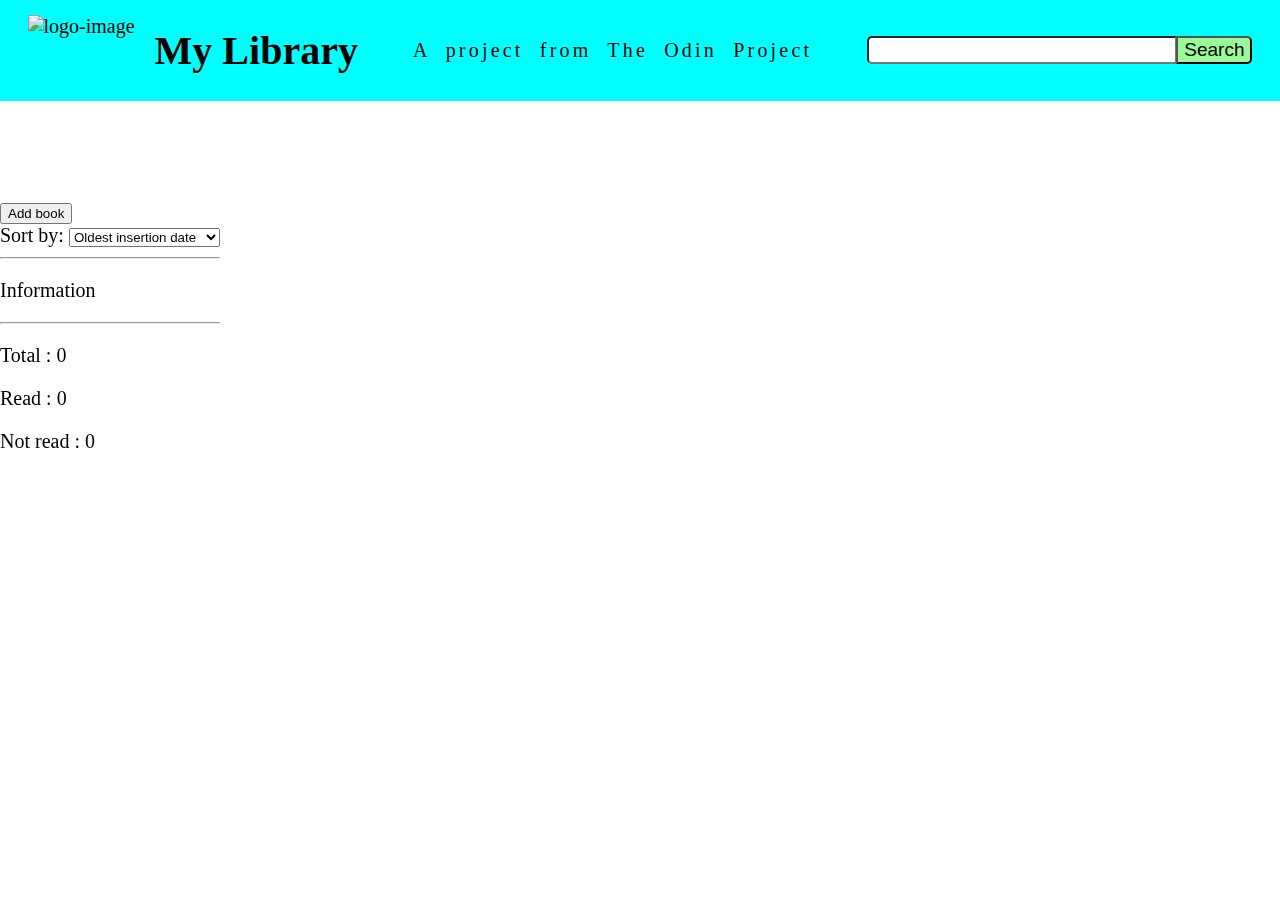
==== index.html @ d3e201e7 "Header done" ====
<!DOCTYPE html>
<html lang="en">
<head>
    <meta charset="UTF-8">
    <meta http-equiv="X-UA-Compatible" content="IE=edge">
    <meta name="viewport" content="width=device-width, initial-scale=1.0">
    <link rel="stylesheet" href="./styles.css">
    <title>My library</title>
</head>
<body>

    <header id="header">
        <div class="logo">
            <img src="./library_image.png" alt="logo-image" class="logo-image">
            <h1 class="logo-title">My Library</h1>
        </div>
        <p class="header-text">A project from The Odin Project</p>
        <div class="search-section">
            <input type="text" class="search-bar">
            <button class="search-button">Search</button>
        </div>
    </header>



    <div class="tools-section">
        <button class="add-button">Add book</button>
        <div class="sort-section">
            <label for="sort">Sort by:</label>
            <select name="sort" id="sort">
                <option value="Oldest insertion date">Oldest insertion date</option>
                <option value="Newest insertion date">Newest insertion date</option>
            </select>
        </div>
        <hr>
        <div class="information-section">
            <p class="info-text">Information</p>
            <hr>
            <div class="info">
                <p id="total">Total : <span>0</span></p>
                <p id="read">Read : <span>0</span></p>
                <p id="not-read">Not read : <span>0</span></p>
            </div>
        </div>
    </div>

    <div class="books-section">

    </div>
</body>
</html>
---- styles.css ----
/* *{
    margin: 0;
    padding: 0;
    box-sizing: border-box;
} */

body{
    background-color: white;
    color: black;
    font-size: 20px;
}

/* --------------------- */
/* ------ HEADER --------*/
/* --------------------- */

header{
    position: fixed;
    top: 0;
    left: 0;
    width: 100%;
    display: flex;
    justify-content: space-around;
    align-items: center;
    background-color: cyan;
}

.logo{
    display: flex;
    justify-content: center;
    align-items: center;
}

.logo-image{
    height: 70px;
    margin-right: 20px;
}

.header-text{
    word-spacing: 0.5rem;
    letter-spacing: 0.2rem;
}


.search-bar{
    font-size: 16px;
    padding: 3px;
    width: 300px;
    border-top-left-radius: 5px;
    border-bottom-left-radius: 5px;
    outline: none;
}

.search-button{
    font-size: 19px;
    margin-left: -6px;
    border-top-right-radius: 5px;
    border-bottom-right-radius: 5px;
    cursor: pointer;
    background-color:palegreen;
    vertical-align:bottom;
    transition: 0.1s;
}

.search-button:hover{
    background-color: rgb(18, 212, 18);
    transform: scale(1.02);
}

/* ---------------------------- */
/* ------ TOOLS SECTION --------*/
/* ---------------------------- */

.tools-section{
    position: fixed;
    top: 200px;
    left: 0;
}
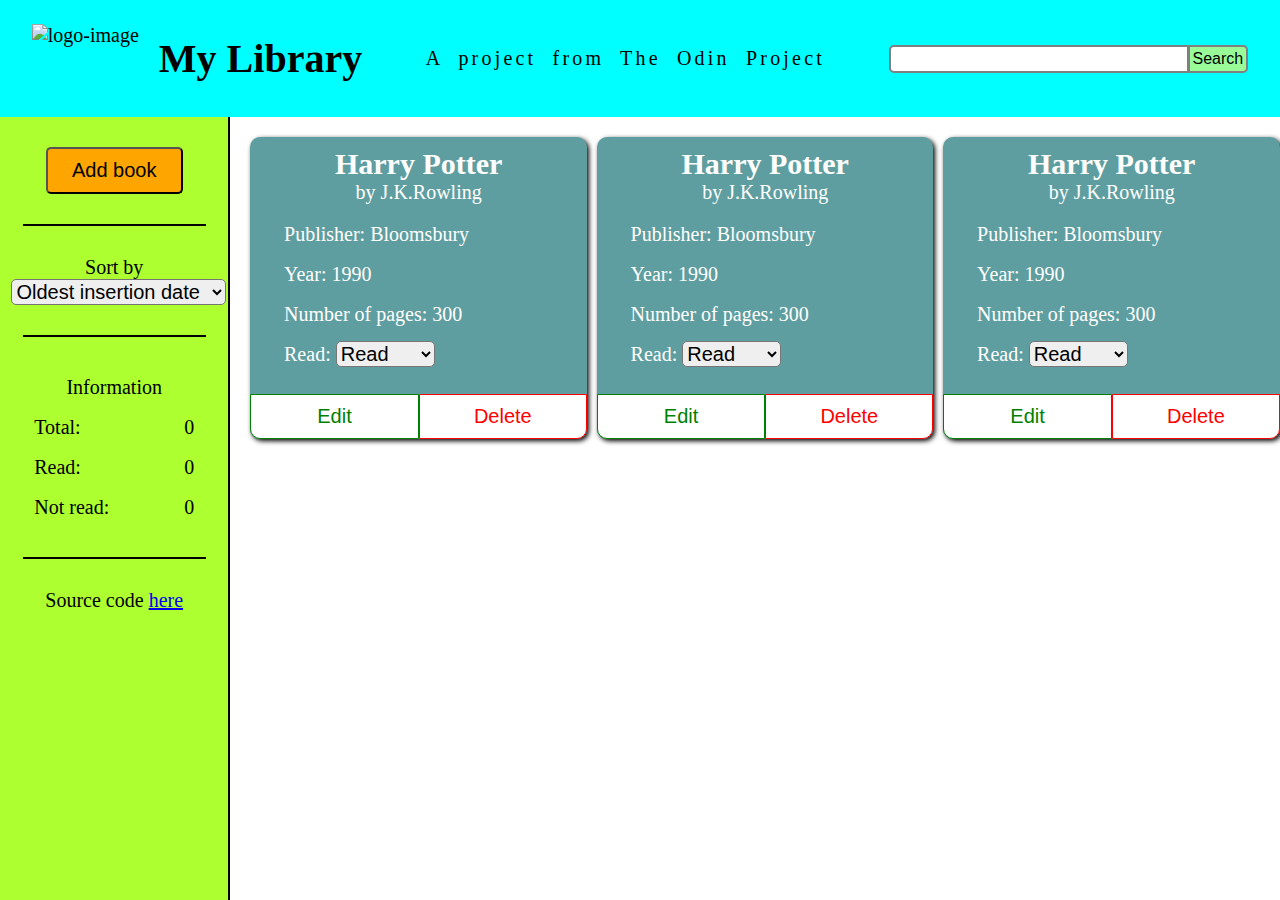
==== commit f671f446: "Start modify books section" ====
--- a/index.html
+++ b/index.html
@@ -25,27 +25,106 @@
 
     <div class="tools-section">
         <button class="add-button">Add book</button>
+        <hr>
         <div class="sort-section">
-            <label for="sort">Sort by:</label>
-            <select name="sort" id="sort">
+            <label for="sort">Sort by</label>
+            <select name="sort" id="sort" class="sort-dropdown">
                 <option value="Oldest insertion date">Oldest insertion date</option>
                 <option value="Newest insertion date">Newest insertion date</option>
             </select>
         </div>
         <hr>
         <div class="information-section">
-            <p class="info-text">Information</p>
-            <hr>
-            <div class="info">
-                <p id="total">Total : <span>0</span></p>
-                <p id="read">Read : <span>0</span></p>
-                <p id="not-read">Not read : <span>0</span></p>
+            <p class="info-header">Information</p>
+            <div class="info-body">
+                <div class="info">
+                    <p class="title">Total: </p>
+                    <p class="number">0</p>
+                </div>
+                <div class="info">
+                    <p class="title">Read: </p>
+                    <p class="number">0</p>
+                </div>
+                <div class="info">
+                    <p class="title">Not read: </p>
+                    <p class="number">0</p>
+                </div>
+            </div>
+        </div>
+        <hr>
+        <p class="source">Source code <a href="#">here</a></p>
+    </div>
+
+    <div class="books-section">
+        <div class="book-card read">
+            <div class="title-author">
+                <h2 class="title">Harry Potter</h2>
+                <p class="author">by J.K.Rowling</p>
+            </div>
+            <div class="info-text">
+                <p>Publisher: Bloomsbury</p>
+                <p>Year: 1990</p>
+                <p>Number of pages: 300</p>
+                <div class="read-dropdown">
+                    <label for="read">Read: </label>
+                    <select name="read" id="read">
+                        <option value="Read">Read</option>
+                        <option value="Not-read">Not read</option>
+                        <option value="Reading">Reading</option>
+                    </select>
+                </div>
+            </div>
+            <div class="buttons">
+                <button class="edit button">Edit</button>
+                <button class="delete button">Delete</button>
+            </div>
+        </div>
+        <div class="book-card read">
+            <div class="title-author">
+                <h2 class="title">Harry Potter</h2>
+                <p class="author">by J.K.Rowling</p>
+            </div>
+            <div class="info-text">
+                <p>Publisher: Bloomsbury</p>
+                <p>Year: 1990</p>
+                <p>Number of pages: 300</p>
+                <div class="read-dropdown">
+                    <label for="read">Read: </label>
+                    <select name="read" id="read">
+                        <option value="Read">Read</option>
+                        <option value="Not-read">Not read</option>
+                        <option value="Reading">Reading</option>
+                    </select>
+                </div>
+            </div>
+            <div class="buttons">
+                <button class="edit button">Edit</button>
+                <button class="delete button">Delete</button>
+            </div>
+        </div>
+        <div class="book-card read">
+            <div class="title-author">
+                <h2 class="title">Harry Potter</h2>
+                <p class="author">by J.K.Rowling</p>
+            </div>
+            <div class="info-text">
+                <p>Publisher: Bloomsbury</p>
+                <p>Year: 1990</p>
+                <p>Number of pages: 300</p>
+                <div class="read-dropdown">
+                    <label for="read">Read: </label>
+                    <select name="read" id="read">
+                        <option value="Read">Read</option>
+                        <option value="Not-read">Not read</option>
+                        <option value="Reading">Reading</option>
+                    </select>
+                </div>
+            </div>
+            <div class="buttons">
+                <button class="edit button">Edit</button>
+                <button class="delete button">Delete</button>
             </div>
         </div>
     </div>
-
-    <div class="books-section">
-
-    </div>
 </body>
 </html>--- a/styles.css
+++ b/styles.css
@@ -1,13 +1,19 @@
-/* *{
+*{
     margin: 0;
     padding: 0;
     box-sizing: border-box;
-} */
+}
 
 body{
     background-color: white;
     color: black;
     font-size: 20px;
+}
+
+hr{
+    width: 80%;
+    border: 0.5px solid black;
+    margin: 0 auto;
 }
 
 /* --------------------- */
@@ -23,6 +29,7 @@
     justify-content: space-around;
     align-items: center;
     background-color: cyan;
+    height: 13vh;
 }
 
 .logo{
@@ -48,17 +55,20 @@
     width: 300px;
     border-top-left-radius: 5px;
     border-bottom-left-radius: 5px;
+    border: 2px solid gray;
     outline: none;
 }
 
 .search-button{
-    font-size: 19px;
+    font-size: 16px;
     margin-left: -6px;
     border-top-right-radius: 5px;
     border-bottom-right-radius: 5px;
+    border: 2px solid gray;
     cursor: pointer;
     background-color:palegreen;
     vertical-align:bottom;
+    padding: 3px;
     transition: 0.1s;
 }
 
@@ -73,6 +83,156 @@
 
 .tools-section{
     position: fixed;
-    top: 200px;
+    top: 13vh;
     left: 0;
+    background-color: greenyellow;
+    height: 100vh;
+    width: 18%;
+    border-right: 2px solid black;
+    text-align: center;
+}
+
+.sort-section{
+    margin: 30px auto;
+    text-align: center;
+    height: max-content;
+    width: 90%;
+}
+
+.sort-dropdown{
+    font-size: 20px;
+    border-radius: 5px;
+    cursor: pointer;
+}
+
+.add-button{
+    font-size: 20px;
+    /* color: rgb(17, 126, 126); */
+    width: 60%;
+    margin: 30px auto;
+    padding: 10px 0;
+    background-color: orange;
+    border-radius: 5px;
+    cursor: pointer;
+    transition: 0.2s;
+}
+
+.add-button:hover{
+    transform: scale(1.1);
+}
+
+.add-button:active{
+    background-color: rgb(202, 126, 12);
+}
+
+
+.information-section{
+    margin: 30px 0;
+    line-height: 2;
+}
+
+.info{
+    width: 70%;
+    margin: 0 auto;
+    display: flex;
+    justify-content: space-between;
+}
+
+.source{
+    margin-top: 30px;
+}
+
+/* --------------------------------- */
+/* ------ BOOKS CARD SECTION --------*/
+/* --------------------------------- */
+
+.book-card{
+    color:white;
+    max-width: 370px;
+    min-height: max-content;
+    border-radius: 10px;
+    box-shadow: 2px 2px 5px black;
+    display: flex;
+    flex-direction: column;
+    justify-content: space-between;
+    font-size: 20px;
+}
+
+.title-author{
+    text-align: center;
+    border-top-left-radius: 10px;
+    border-top-right-radius: 10px;
+    padding-top: 10px;
+    padding-bottom: 10px;
+}
+
+
+.info-text{
+    text-align: left;
+    margin-left: 10%;
+    line-height: 2;
+    padding-bottom: 20px;
+}
+
+select{
+    font-size: 20px;
+    border-radius: 5px;
+    outline: none;
+    cursor: pointer;
+}
+
+.buttons{
+    display: grid;
+    grid-template-columns: 1fr 1fr;
+}
+
+.button{
+    background-color: white;
+    font-size: 20px;
+    cursor: pointer;
+    padding-top: 10px;
+    padding-bottom: 10px;
+}
+
+button:hover{
+    background-color: rgb(239, 239, 239);
+}
+
+.edit{
+    border-bottom-left-radius: 10px;
+    color: green;
+    border: 1px solid green;
+}
+
+.delete{
+    border-bottom-right-radius: 10px;
+    color: red;
+    border: 1px solid red;
+}
+
+.read{
+    background-color: cadetblue;
+}
+
+.reading{
+    background-color: darkgreen;
+}
+
+.not-read{
+    background-color: gray;
+}
+
+/* ---------------------------- */
+/* ------ BOOKS SECTION --------*/
+/* ---------------------------- */
+
+.books-section{
+    /* background-color: green; */
+    margin-top: 13vh;
+    margin-left: 18%;
+    padding-top: 20px;
+    padding-left: 20px;
+    display: grid;
+    grid-template-columns: 1fr 1fr 1fr;
+    column-gap: 10px;
 }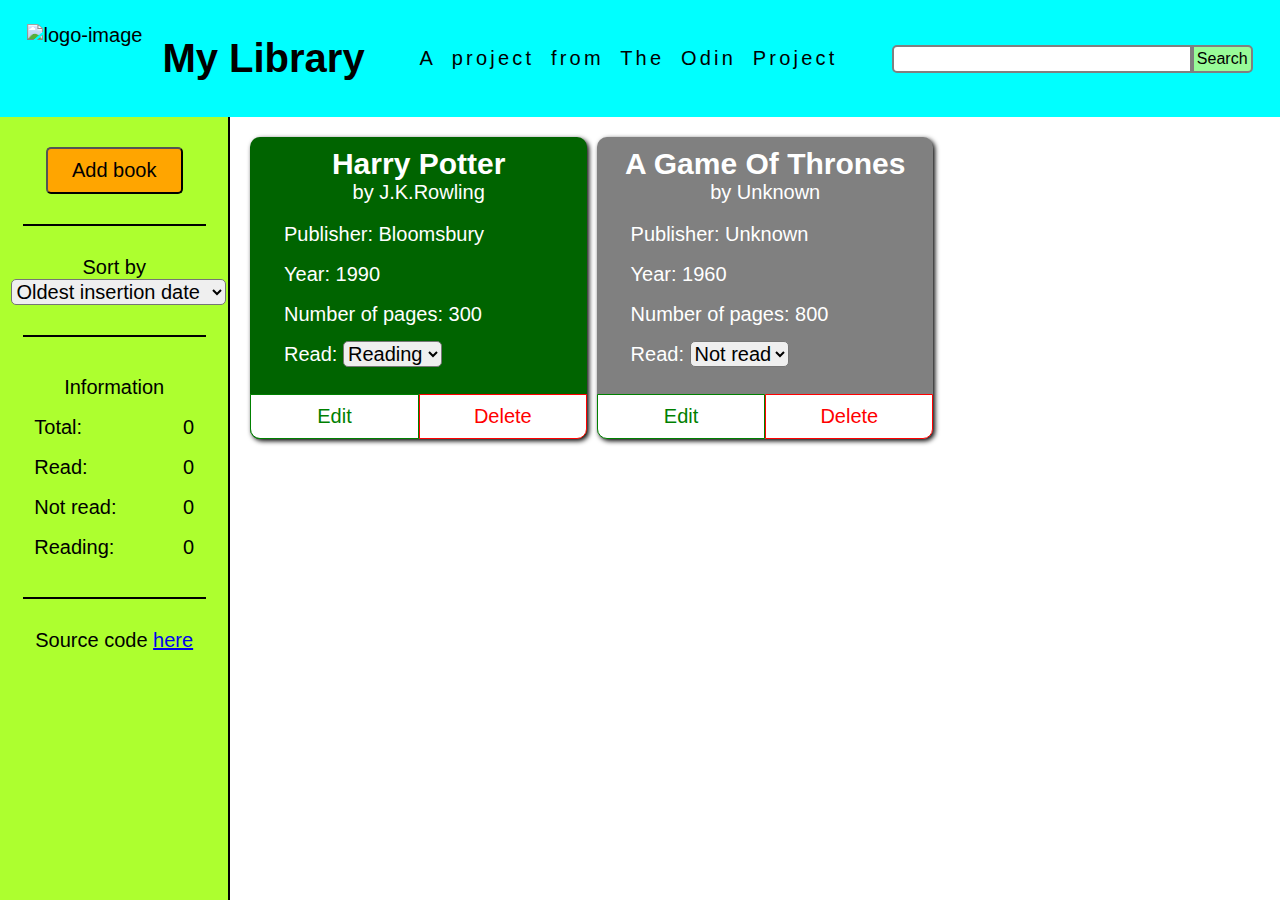
==== commit bf7eb80b: "Complete CRUD" ====
--- a/index.html
+++ b/index.html
@@ -20,8 +20,6 @@
             <button class="search-button">Search</button>
         </div>
     </header>
-
-
 
     <div class="tools-section">
         <button class="add-button">Add book</button>
@@ -49,82 +47,49 @@
                     <p class="title">Not read: </p>
                     <p class="number">0</p>
                 </div>
+                <div class="info">
+                    <p class="title">Reading: </p>
+                    <p class="number">0</p>
+                </div>
             </div>
         </div>
         <hr>
         <p class="source">Source code <a href="#">here</a></p>
     </div>
 
-    <div class="books-section">
-        <div class="book-card read">
-            <div class="title-author">
-                <h2 class="title">Harry Potter</h2>
-                <p class="author">by J.K.Rowling</p>
+    <div class="books-section"></div>
+
+    <div class="form-wrapper display-none">
+        <div class="form">
+            <h1 class="form-header">Add New Book</h1>
+            <div class="enter-information">
+                <input id="id" type="hidden">
+                <label id="title-label" for="title">Title</label>
+                <input id="title" type="text" placeholder="Enter book title" required>
+                <label id="authors-label" for="authors">Authors</label>
+                <input id="authors" type="text" placeholder="Enter book authors" required>
+                <label id="publisher-label" for="publisher">Publisher</label>
+                <input id="publisher" type="text" placeholder="Enter book publisher" required>
+                <label id="publishing-year-label" for="publishing-year">Publishing Year</label>
+                <input id="publishing_year" type="number" placeholder="Publishing year" min="1950" required>
+                <label id="number-of-pages-label" for="number-of-pages">Number of pages</label>
+                <input id="number_of_pages" type="number" placeholder="Number of pages" min="1" required>
             </div>
-            <div class="info-text">
-                <p>Publisher: Bloomsbury</p>
-                <p>Year: 1990</p>
-                <p>Number of pages: 300</p>
-                <div class="read-dropdown">
-                    <label for="read">Read: </label>
-                    <select name="read" id="read">
-                        <option value="Read">Read</option>
-                        <option value="Not-read">Not read</option>
-                        <option value="Reading">Reading</option>
-                    </select>
-                </div>
+
+            <div class="dropdown">
+                <label for="read-dropdown">Did you read this book?</label>
+                <select name="read-dropdown" id="book_status" required>
+                    <option value="read">Read</option>
+                    <option value="not-read">Not read</option>
+                    <option value="reading">Reading</option>
+                </select>
             </div>
-            <div class="buttons">
-                <button class="edit button">Edit</button>
-                <button class="delete button">Delete</button>
-            </div>
-        </div>
-        <div class="book-card read">
-            <div class="title-author">
-                <h2 class="title">Harry Potter</h2>
-                <p class="author">by J.K.Rowling</p>
-            </div>
-            <div class="info-text">
-                <p>Publisher: Bloomsbury</p>
-                <p>Year: 1990</p>
-                <p>Number of pages: 300</p>
-                <div class="read-dropdown">
-                    <label for="read">Read: </label>
-                    <select name="read" id="read">
-                        <option value="Read">Read</option>
-                        <option value="Not-read">Not read</option>
-                        <option value="Reading">Reading</option>
-                    </select>
-                </div>
-            </div>
-            <div class="buttons">
-                <button class="edit button">Edit</button>
-                <button class="delete button">Delete</button>
-            </div>
-        </div>
-        <div class="book-card read">
-            <div class="title-author">
-                <h2 class="title">Harry Potter</h2>
-                <p class="author">by J.K.Rowling</p>
-            </div>
-            <div class="info-text">
-                <p>Publisher: Bloomsbury</p>
-                <p>Year: 1990</p>
-                <p>Number of pages: 300</p>
-                <div class="read-dropdown">
-                    <label for="read">Read: </label>
-                    <select name="read" id="read">
-                        <option value="Read">Read</option>
-                        <option value="Not-read">Not read</option>
-                        <option value="Reading">Reading</option>
-                    </select>
-                </div>
-            </div>
-            <div class="buttons">
-                <button class="edit button">Edit</button>
-                <button class="delete button">Delete</button>
-            </div>
+
+            <button class="form-button" id="submit">Submit</button>
+            <button class="form-button" id="cancel">Cancel</button>
         </div>
     </div>
+
+    <script src="./scripts.js"></script>
 </body>
 </html>--- a/styles.css
+++ b/styles.css
@@ -5,6 +5,7 @@
 }
 
 body{
+    font-family: sans-serif;
     background-color: white;
     color: black;
     font-size: 20px;
@@ -107,7 +108,6 @@
 
 .add-button{
     font-size: 20px;
-    /* color: rgb(17, 126, 126); */
     width: 60%;
     margin: 30px auto;
     padding: 10px 0;
@@ -174,7 +174,7 @@
     padding-bottom: 20px;
 }
 
-select{
+.read-dropdown{
     font-size: 20px;
     border-radius: 5px;
     outline: none;
@@ -194,7 +194,7 @@
     padding-bottom: 10px;
 }
 
-button:hover{
+.button:hover{
     background-color: rgb(239, 239, 239);
 }
 
@@ -232,7 +232,105 @@
     margin-left: 18%;
     padding-top: 20px;
     padding-left: 20px;
+    padding-bottom: 10px;
     display: grid;
     grid-template-columns: 1fr 1fr 1fr;
-    column-gap: 10px;
+    gap: 20px 10px;
+}
+
+/* ---------------------------- */
+/* ------ FORM SECTION --------*/
+/* ---------------------------- */
+
+.form-wrapper{
+    background-image: linear-gradient(45deg,rgba(2,33,64, 0.8) 45%, rgba(45,95,93, 0.8));
+    padding: 20px 0;
+    width: 100%;
+    height: 100vh;
+    position: absolute;
+    top: 0;
+    display: flex;
+    justify-content: center;
+}
+
+.form-header{
+    color: #ffffff;
+    margin-bottom: 5px;
+    text-align: center;
+}
+
+.form{
+    background-color: rgba(0, 0, 0, 0.5);
+    border-radius: 5px;
+    padding: 10px 35px 25px 35px;
+    margin: auto auto;
+    width: 40%;
+    color: #ffffff;
+    font-size: 20px;
+}
+
+.enter-information label{
+    display: block;
+}
+
+.enter-information input{
+    margin-top: 8px;
+    margin-bottom: 20px;
+    height: 40px;
+    width: 100%;
+    padding: 3px 5px 3px 10px;
+    font-size: large;
+    color: rgb(114, 109, 109);
+    border-radius: 5px;
+}
+
+.dropdown label{
+    display: block;
+}
+
+.dropdown select{
+    margin-top: 8px;
+    margin-bottom: 20px;
+    height: 40px;
+    width: 100%;
+    padding: 3px 5px 3px 10px;
+    font-size: large;
+    color: rgb(114, 109, 109);
+    border-radius: 5px;
+}
+
+.form-button{
+    width: 100%;
+    font-size: medium;
+    padding: 10px;
+    color: #ffffff;
+    background-color: #37af65;
+    border-radius: 5px;
+    cursor: pointer;
+    margin: 5px 0;
+}
+
+#submit{
+    background-color: #37af65;
+}
+
+#cancel{
+    background-color: red;
+}
+
+#submit:hover{
+    background-color: #0c9640;
+}
+
+#cancel:hover{
+    background-color: rgb(189, 3, 3);
+}
+
+input[type=text]:focus, input[type=email]:focus, input[type=number]:focus, textarea:focus, select:focus{
+    outline: none;
+    border: rgb(43, 138, 228) 2px solid;
+}
+
+.display-none{
+    display: none;
 }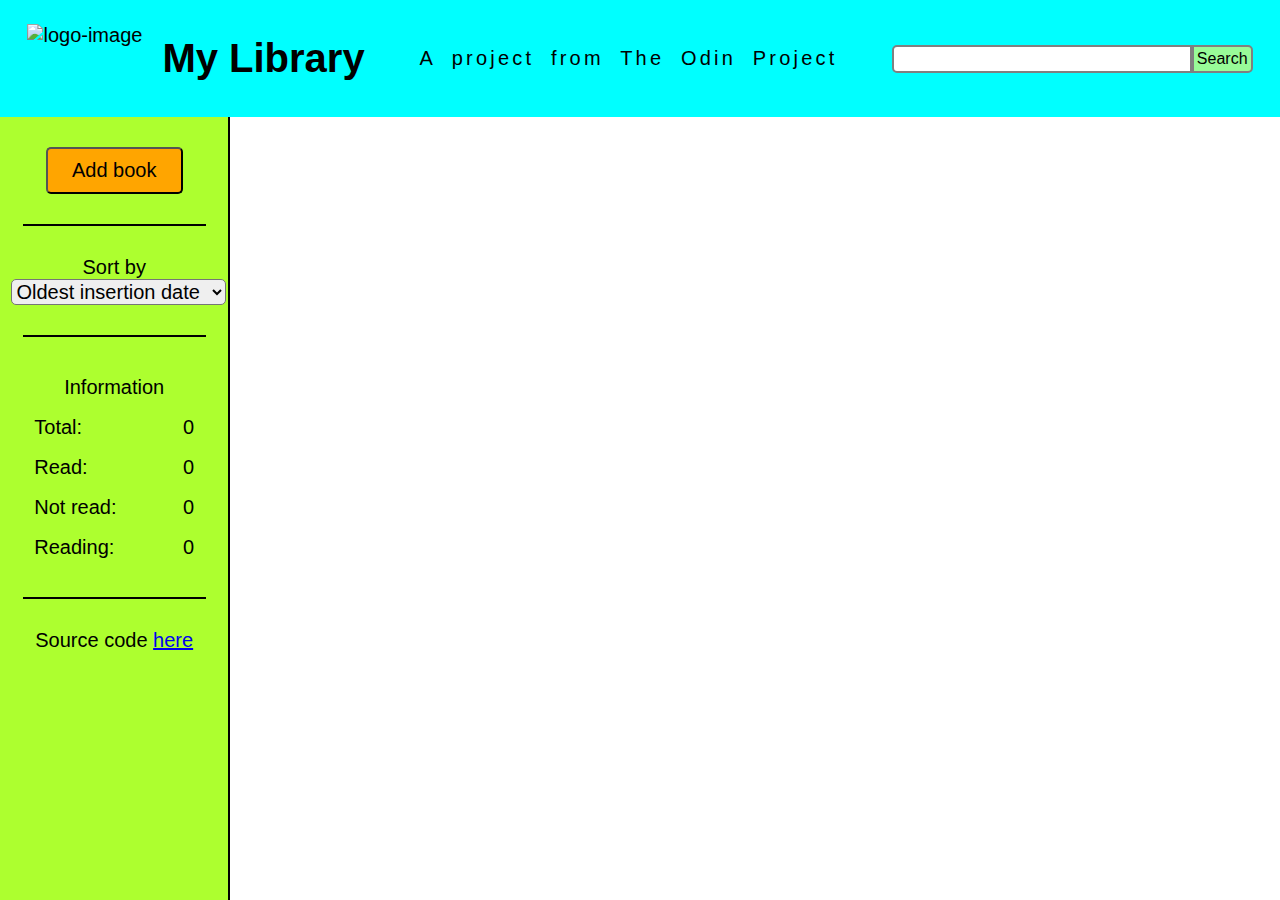
==== commit ba623782: "Complete book log and localStorage" ====
--- a/index.html
+++ b/index.html
@@ -1,5 +1,6 @@
 <!DOCTYPE html>
 <html lang="en">
+
 <head>
     <meta charset="UTF-8">
     <meta http-equiv="X-UA-Compatible" content="IE=edge">
@@ -7,15 +8,16 @@
     <link rel="stylesheet" href="./styles.css">
     <title>My library</title>
 </head>
+
 <body>
 
-    <header id="header">
+    <header>
         <div class="logo">
             <img src="./library_image.png" alt="logo-image" class="logo-image">
-            <h1 class="logo-title">My Library</h1>
+            <h1>My Library</h1>
         </div>
         <p class="header-text">A project from The Odin Project</p>
-        <div class="search-section">
+        <div>
             <input type="text" class="search-bar">
             <button class="search-button">Search</button>
         </div>
@@ -34,23 +36,21 @@
         <hr>
         <div class="information-section">
             <p class="info-header">Information</p>
-            <div class="info-body">
-                <div class="info">
-                    <p class="title">Total: </p>
-                    <p class="number">0</p>
-                </div>
-                <div class="info">
-                    <p class="title">Read: </p>
-                    <p class="number">0</p>
-                </div>
-                <div class="info">
-                    <p class="title">Not read: </p>
-                    <p class="number">0</p>
-                </div>
-                <div class="info">
-                    <p class="title">Reading: </p>
-                    <p class="number">0</p>
-                </div>
+            <div class="info">
+                <p id="info-title">Total: </p>
+                <p id="info-number">0</p>
+            </div>
+            <div class="info">
+                <p id="info-title">Read: </p>
+                <p id="info-number">0</p>
+            </div>
+            <div class="info">
+                <p id="info-title">Not read: </p>
+                <p id="info-number">0</p>
+            </div>
+            <div class="info">
+                <p id="info-title">Reading: </p>
+                <p id="info-number">0</p>
             </div>
         </div>
         <hr>
@@ -92,4 +92,5 @@
 
     <script src="./scripts.js"></script>
 </body>
+
 </html>